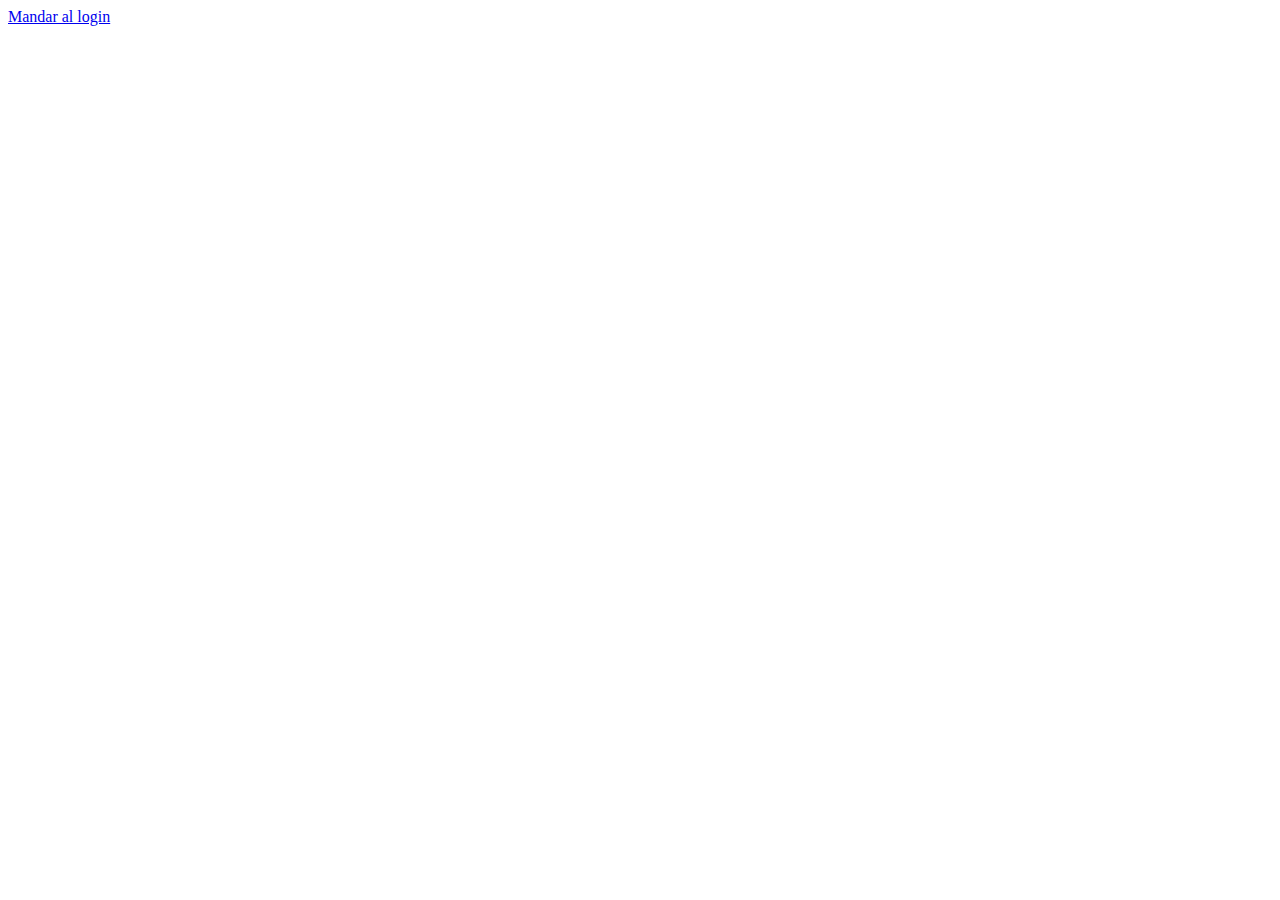
==== index.html @ 4ffa235e "Creando la base del proyecto" ====
<!DOCTYPE html>
<html lang="en">
<head>
    <meta charset="UTF-8">
    <meta name="viewport" content="width=device-width, initial-scale=1.0">
    <title>Document</title>
</head>
<body>
    <a href="log_in.html">Mandar al login</a>
</body>
</html>
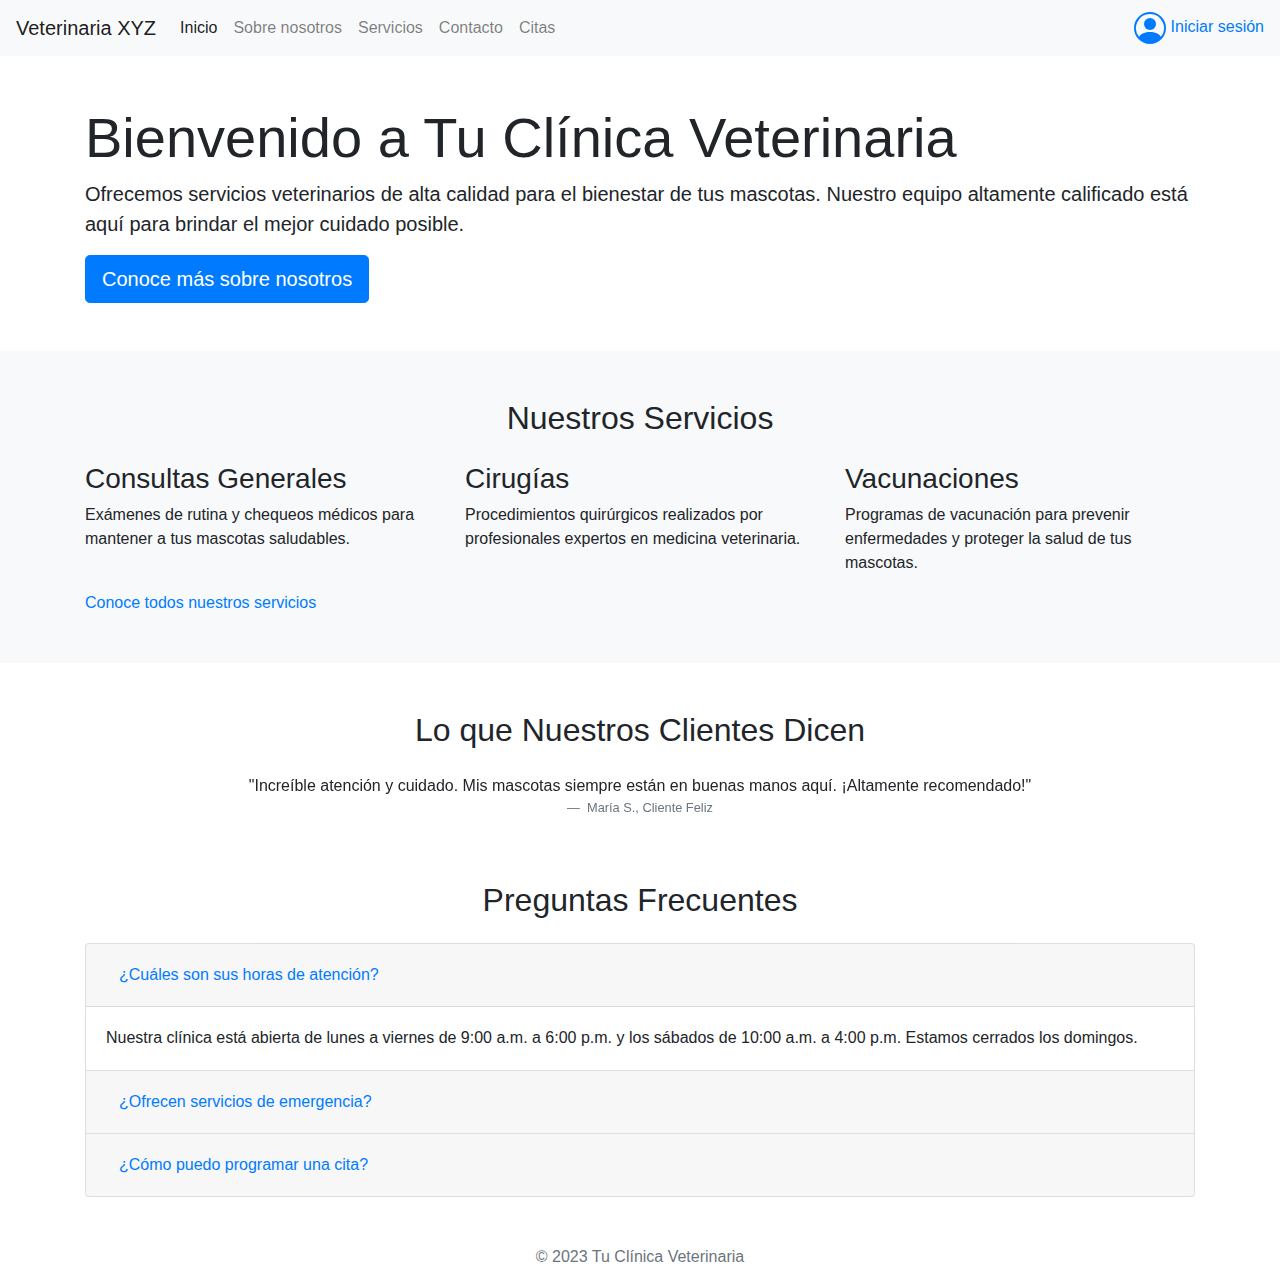
==== commit 6ef01938: "creacion sitio base" ====
--- a/index.html
+++ b/index.html
@@ -1,11 +1,283 @@
 <!DOCTYPE html>
-<html lang="en">
-<head>
-    <meta charset="UTF-8">
-    <meta name="viewport" content="width=device-width, initial-scale=1.0">
-    <title>Document</title>
-</head>
-<body>
-    <a href="log_in.html">Mandar al login</a>
-</body>
-</html>+<html lang="es">
+  <head>
+    <meta charset="UTF-8" />
+    <meta
+      name="viewport"
+      content="width=device-width, initial-scale=1, shrink-to-fit=no"
+    />
+    <title>Veterinaria XYZ</title>
+
+    <!-- Enlace a los estilos de Bootstrap (puedes usar la CDN o descargar los archivos) -->
+    <link
+      rel="stylesheet"
+      href="https://maxcdn.bootstrapcdn.com/bootstrap/4.5.2/css/bootstrap.min.css"
+    />
+ <link rel="stylesheet" href="https://cdn.jsdelivr.net/npm/bootstrap-icons@1.11.1/font/bootstrap-icons.min.css">
+  </head>
+  <body>
+    <header>
+      <nav class="navbar navbar-expand-lg navbar-light bg-light">
+        <button
+          class="navbar-toggler"
+          type="button"
+          data-toggle="collapse"
+          data-target="#navbarNav"
+          aria-controls="navbarNav"
+          aria-expanded="false"
+          aria-label="Toggle navigation"
+        >
+          <span class="navbar-toggler-icon"></span>
+        </button>
+        <a class="navbar-brand ml-auto" href="#">Veterinaria XYZ</a>
+
+        <div class="ml-auto order-lg-last">
+          <a href="login.html">
+            <svg
+              xmlns="http://www.w3.org/2000/svg"
+              width="32"
+              height="32"
+              fill="currentColor"
+              class="bi bi-person-circle"
+              viewBox="0 0 16 16"
+            >
+              <path d="M11 6a3 3 0 1 1-6 0 3 3 0 0 1 6 0z" />
+              <path
+                fill-rule="evenodd"
+                d="M0 8a8 8 0 1 1 16 0A8 8 0 0 1 0 8zm8-7a7 7 0 0 0-5.468 11.37C3.242 11.226 4.805 10 8 10s4.757 1.225 5.468 2.37A7 7 0 0 0 8 1z"
+              />
+            </svg>
+            Iniciar sesión
+          </a>
+        </div>
+
+        <div class="collapse navbar-collapse" id="navbarNav">
+          <ul class="navbar-nav ms-auto">
+            <li class="nav-item active">
+              <a class="nav-link" href="/">Inicio</a>
+            </li>
+            <li class="nav-item">
+              <a class="nav-link" href="sobrenosotros.html">Sobre nosotros</a>
+            </li>
+            <li class="nav-item">
+              <a class="nav-link" href="servicios.html">Servicios</a>
+            </li>
+            <li class="nav-item">
+              <a class="nav-link" href="contacto.html">Contacto</a>
+            </li>
+            <li class="nav-item">
+              <a class="nav-link" href="citas.html">Citas</a>
+            </li>
+          </ul>
+        </div>
+      </nav>
+    </header>
+    <!-- Contenido principal -->
+    <div class="container mt-5 mb-5" >
+      <h1 class="display-4">Bienvenido a Tu Clínica Veterinaria</h1>
+      <p class="lead">
+        Ofrecemos servicios veterinarios de alta calidad para el bienestar de
+        tus mascotas. Nuestro equipo altamente calificado está aquí para brindar
+        el mejor cuidado posible.
+      </p>
+      <a href="sobrenosotros.html" class="btn btn-primary btn-lg"
+        >Conoce más sobre nosotros</a
+      >
+    </div>
+
+    <!-- Sección de servicios -->
+    <section class="bg-light">
+      <div class="container py-5">
+        <h2 class="text-center mb-4">Nuestros Servicios</h2>
+        <div class="row">
+          <div class="col-lg-4">
+            <h3>Consultas Generales</h3>
+            <p>
+              Exámenes de rutina y chequeos médicos para mantener a tus mascotas
+              saludables.
+            </p>
+          </div>
+          <div class="col-lg-4">
+            <h3>Cirugías</h3>
+            <p>
+              Procedimientos quirúrgicos realizados por profesionales expertos
+              en medicina veterinaria.
+            </p>
+          </div>
+          <div class="col-lg-4">
+            <h3>Vacunaciones</h3>
+            <p>
+              Programas de vacunación para prevenir enfermedades y proteger la
+              salud de tus mascotas.
+            </p>
+          </div>
+        </div>
+        <a href="servicios.html" class=""
+        >Conoce todos nuestros servicios</a
+      >
+      </div>
+    </section>
+    <!-- Sección de Testimonios -->
+    <section class="container mt-5">
+      <h2 class="text-center mb-4">Lo que Nuestros Clientes Dicen</h2>
+
+      <div id="testimonialCarousel" class="carousel slide" data-ride="carousel">
+        <div class="carousel-inner">
+          <!-- Testimonio 1 -->
+          <div class="carousel-item active">
+            <div class="d-flex justify-content-center align-items-center">
+              <blockquote class="text-center">
+                <p class="mb-0">
+                  "Increíble atención y cuidado. Mis mascotas siempre están en
+                  buenas manos aquí. ¡Altamente recomendado!"
+                </p>
+                <footer class="blockquote-footer">
+                  María S., Cliente Feliz
+                </footer>
+              </blockquote>
+            </div>
+          </div>
+
+          <!-- Testimonio 2 -->
+          <div class="carousel-item">
+            <div class="d-flex justify-content-center align-items-center">
+              <blockquote class="text-center">
+                <p class="mb-0">
+                  "La clínica veterinaria XYZ ha sido nuestro lugar de confianza
+                  para el cuidado de nuestras mascotas. Excelente servicio y
+                  personal amable."
+                </p>
+                <footer class="blockquote-footer">
+                  Juan M., Cliente Satisfecho
+                </footer>
+              </blockquote>
+            </div>
+          </div>
+
+          <!-- Testimonio 3 -->
+        </div>
+
+        <!-- Controles del Carrusel -->
+        <a class="carousel-control-prev" href="#testimonialCarousel" role="button" data-slide="prev">
+          <span class="carousel-control-prev-icon" aria-hidden="true"></span>
+          <span class="sr-only">Anterior</span>
+        </a>
+        <a class="carousel-control-next" href="#testimonialCarousel" role="button" data-slide="next">
+          <span class="carousel-control-next-icon" aria-hidden="true"></span>
+          <span class="sr-only">Siguiente</span>
+        </a>
+      </div>
+    </section>
+
+    <section class="container mt-5">
+      <h2 class="text-center mb-4">Preguntas Frecuentes</h2>
+
+      <div class="accordion" id="faqAccordion">
+        <!-- Pregunta 1 -->
+        <div class="card">
+          <div class="card-header" id="faqHeading1">
+            <h5 class="mb-0">
+              <button
+                class="btn btn-link"
+                type="button"
+                data-toggle="collapse"
+                data-target="#faqCollapse1"
+                aria-expanded="true"
+                aria-controls="faqCollapse1"
+              >
+                ¿Cuáles son sus horas de atención?
+              </button>
+            </h5>
+          </div>
+
+          <div
+            id="faqCollapse1"
+            class="collapse show"
+            aria-labelledby="faqHeading1"
+            data-parent="#faqAccordion"
+          >
+            <div class="card-body">
+              Nuestra clínica está abierta de lunes a viernes de 9:00 a.m. a
+              6:00 p.m. y los sábados de 10:00 a.m. a 4:00 p.m. Estamos cerrados
+              los domingos.
+            </div>
+          </div>
+        </div>
+
+        <!-- Pregunta 2 -->
+        <div class="card">
+          <div class="card-header" id="faqHeading2">
+            <h5 class="mb-0">
+              <button
+                class="btn btn-link"
+                type="button"
+                data-toggle="collapse"
+                data-target="#faqCollapse2"
+                aria-expanded="false"
+                aria-controls="faqCollapse2"
+              >
+                ¿Ofrecen servicios de emergencia?
+              </button>
+            </h5>
+          </div>
+
+          <div
+            id="faqCollapse2"
+            class="collapse"
+            aria-labelledby="faqHeading2"
+            data-parent="#faqAccordion"
+          >
+            <div class="card-body">
+              Sí, ofrecemos servicios de emergencia. Comunícate con nosotros al
+              número de emergencia indicado en nuestra página de contacto.
+            </div>
+          </div>
+        </div>
+
+        <!-- Pregunta 3 -->
+        <div class="card">
+          <div class="card-header" id="faqHeading3">
+            <h5 class="mb-0">
+              <button
+                class="btn btn-link"
+                type="button"
+                data-toggle="collapse"
+                data-target="#faqCollapse3"
+                aria-expanded="false"
+                aria-controls="faqCollapse3"
+              >
+                ¿Cómo puedo programar una cita?
+              </button>
+            </h5>
+          </div>
+
+          <div
+            id="faqCollapse3"
+            class="collapse"
+            aria-labelledby="faqHeading3"
+            data-parent="#faqAccordion"
+          >
+            <div class="card-body">
+              Puedes programar una cita llamándonos durante nuestras horas de
+              atención o utilizando nuestro formulario en línea en la página de
+              citas.
+            </div>
+          </div>
+        </div>
+
+        <!-- Agrega más preguntas y respuestas según sea necesario -->
+      </div>
+    </section>
+    <!-- Pie de página -->
+    <footer class="footer mt-5">
+      <div class="container text-center">
+        <p class="text-muted">© 2023 Tu Clínica Veterinaria</p>
+      </div>
+    </footer>
+
+    <!-- Enlace a los scripts de Bootstrap (puedes usar la CDN o descargar los archivos) -->
+    <script src="https://code.jquery.com/jquery-3.5.1.slim.min.js"></script>
+    <script src="https://cdn.jsdelivr.net/npm/@popperjs/core@2.9.2/dist/umd/popper.min.js"></script>
+    <script src="https://maxcdn.bootstrapcdn.com/bootstrap/4.5.2/js/bootstrap.min.js"></script>
+  </body>
+</html>
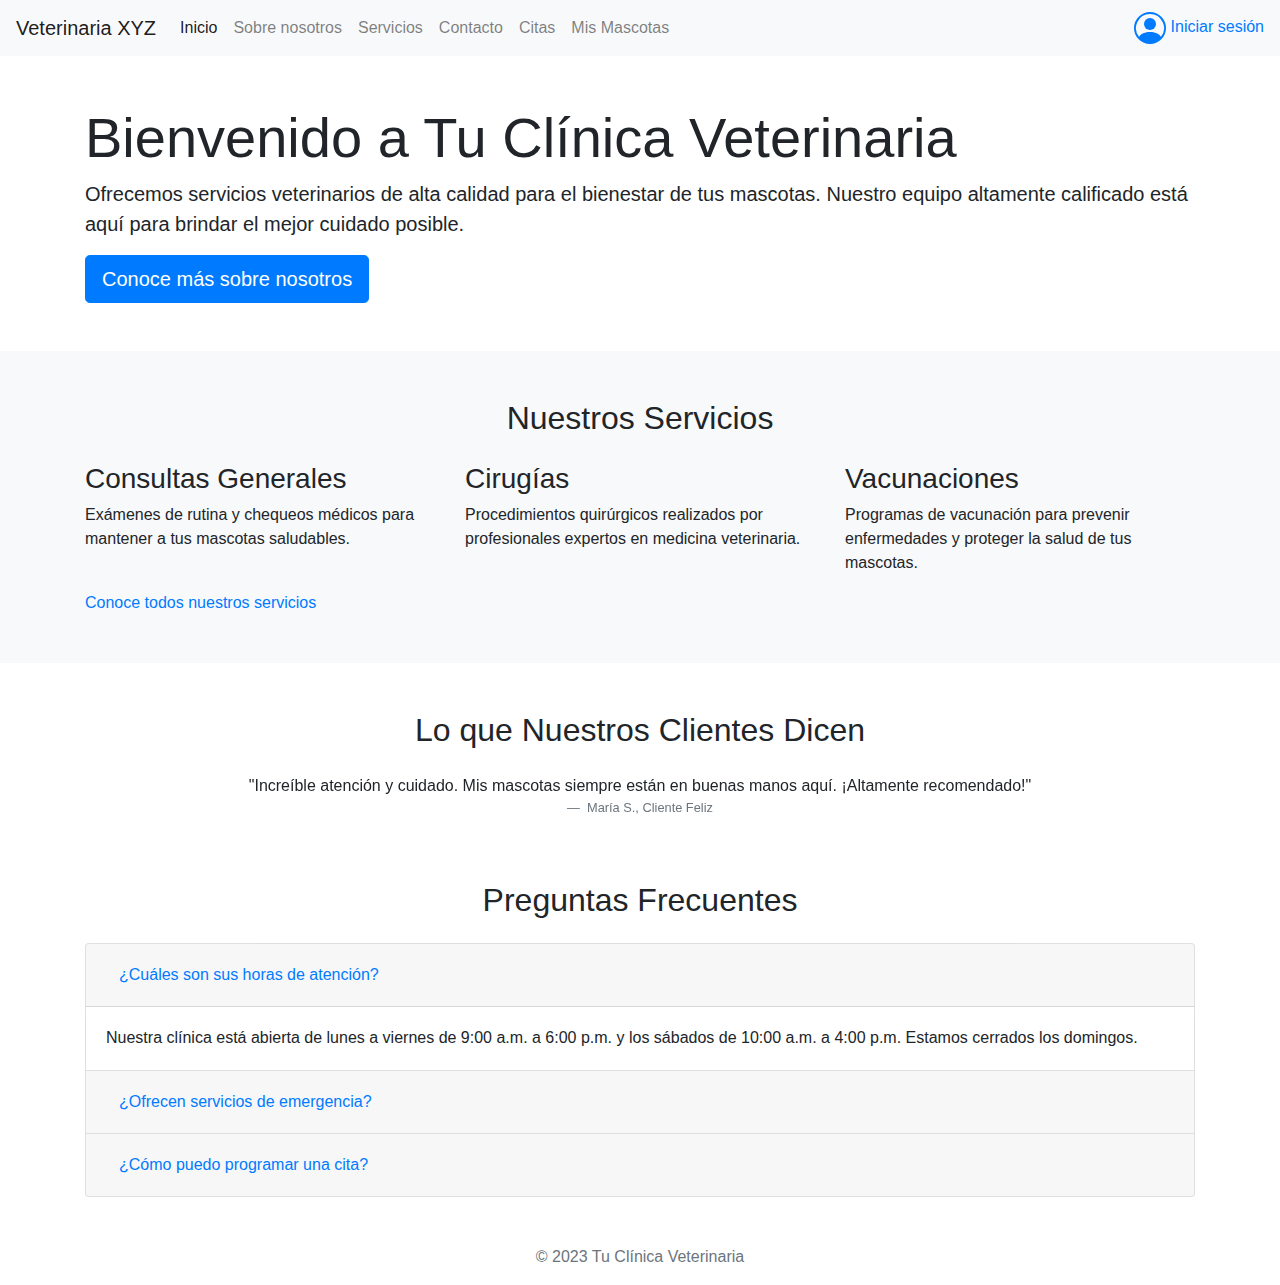
==== commit ef52548c: "add reference to misMascotas" ====
--- a/index.html
+++ b/index.html
@@ -14,7 +14,8 @@
       href="https://maxcdn.bootstrapcdn.com/bootstrap/4.5.2/css/bootstrap.min.css"
     />
  <link rel="stylesheet" href="https://cdn.jsdelivr.net/npm/bootstrap-icons@1.11.1/font/bootstrap-icons.min.css">
-  </head>
+    <link rel="stylesheet" href="styles/index.css">
+</head>
   <body>
     <header>
       <nav class="navbar navbar-expand-lg navbar-light bg-light">
@@ -29,7 +30,7 @@
         >
           <span class="navbar-toggler-icon"></span>
         </button>
-        <a class="navbar-brand ml-auto" href="#">Veterinaria XYZ</a>
+        <a class="navbar-brand ml-auto" href="index.html">Veterinaria XYZ</a>
 
         <div class="ml-auto order-lg-last">
           <a href="login.html">
@@ -54,7 +55,7 @@
         <div class="collapse navbar-collapse" id="navbarNav">
           <ul class="navbar-nav ms-auto">
             <li class="nav-item active">
-              <a class="nav-link" href="/">Inicio</a>
+              <a class="nav-link" href="index.html">Inicio</a>
             </li>
             <li class="nav-item">
               <a class="nav-link" href="sobrenosotros.html">Sobre nosotros</a>
@@ -66,24 +67,24 @@
               <a class="nav-link" href="contacto.html">Contacto</a>
             </li>
             <li class="nav-item">
-              <a class="nav-link" href="citas.html">Citas</a>
+              <a class="nav-link" href="citasUsuario.html">Citas</a>
+            </li>
+            <li class="nav-item">
+              <a class="nav-link" href="misMascotas.html">Mis Mascotas</a>
             </li>
           </ul>
         </div>
       </nav>
     </header>
     <!-- Contenido principal -->
-    <div class="container mt-5 mb-5" >
+    <div class="container mt-5 mb-5">
       <h1 class="display-4">Bienvenido a Tu Clínica Veterinaria</h1>
       <p class="lead">
-        Ofrecemos servicios veterinarios de alta calidad para el bienestar de
-        tus mascotas. Nuestro equipo altamente calificado está aquí para brindar
-        el mejor cuidado posible.
+          Ofrecemos servicios veterinarios de alta calidad para el bienestar de tus mascotas. Nuestro equipo altamente calificado está aquí para brindar el mejor cuidado posible.
       </p>
-      <a href="sobrenosotros.html" class="btn btn-primary btn-lg"
-        >Conoce más sobre nosotros</a
-      >
-    </div>
+      <a href="sobrenosotros.html" class="btn btn-primary btn-lg">Conoce más sobre nosotros</a>
+  </div>
+    
 
     <!-- Sección de servicios -->
     <section class="bg-light">
--- a/styles/index.css
+++ b/styles/index.css
@@ -0,0 +1,19 @@
+@media (max-width: 576px) {
+    .container h1 {
+        font-size: 48px;
+    }
+}
+
+/* Media queries para dispositivos medianos (de 576px a 768px) */
+@media (min-width: 577px) and (max-width: 768px) {
+    .container h1 {
+        font-size: 52px;
+    }
+}
+
+/* Media queries para dispositivos grandes (de 769px a 992px) */
+@media (min-width: 769px) and (max-width: 992px) {
+    .container h1 {
+        font-size: 64px;
+    }
+}